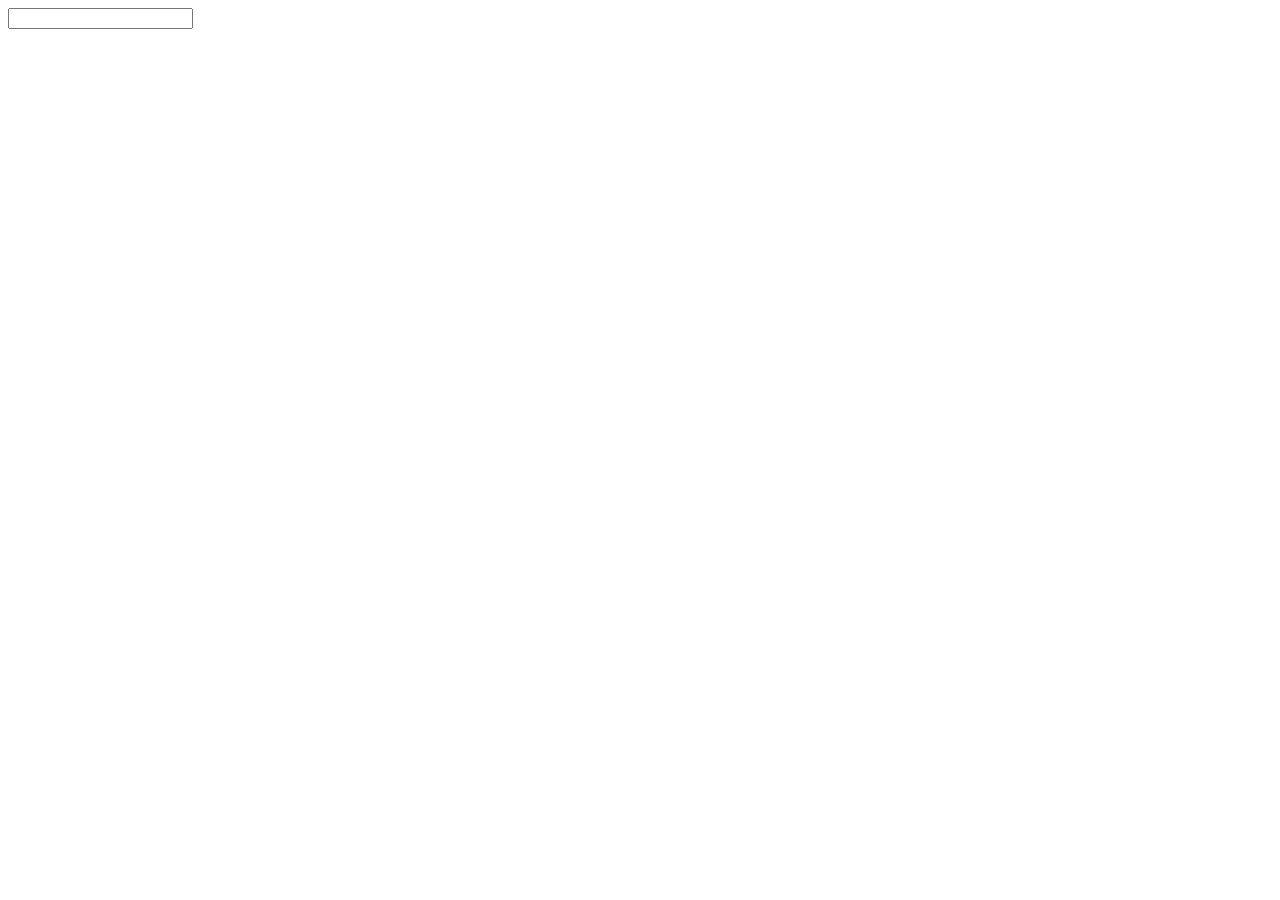
==== cadastro/cadastro.html @ a0ea71fb "Ordenando os documentos" ====
<!DOCTYPE html>
<html lang="pt-br">
<head>
    <link rel="preconnect" href="https://fonts.googleapis.com">
    <link rel="preconnect" href="https://fonts.gstatic.com" crossorigin>
    <link href="https://fonts.googleapis.com/css2?family=Lexend+Zetta&display=swap" rel="stylesheet">
    <link rel="preconnect" href="https://fonts.googleapis.com">
    <link rel="preconnect" href="https://fonts.gstatic.com" crossorigin>
    <link href="https://fonts.googleapis.com/css2?family=Rakkas&display=swap" rel="stylesheet">
    <meta charset="UTF-8">
    <meta http-equiv="X-UA-Compatible" content="IE=edge">
    <meta name="viewport" content="width=device-width, initial-scale=1.0">
    <title>Home Web</title>
    <link rel="stylesheet" type="text/css" href="cadastro.css">
    <link rel="shortcut icon" href="../img/Chromatix-Keyboard-Keys-Letter-uppercase-W.ico" type="image/x-icon">
</head>
<body>
    <main>
        <form action="">
            <input type="text">
            
        </form>
    </main>
</body>
</html>
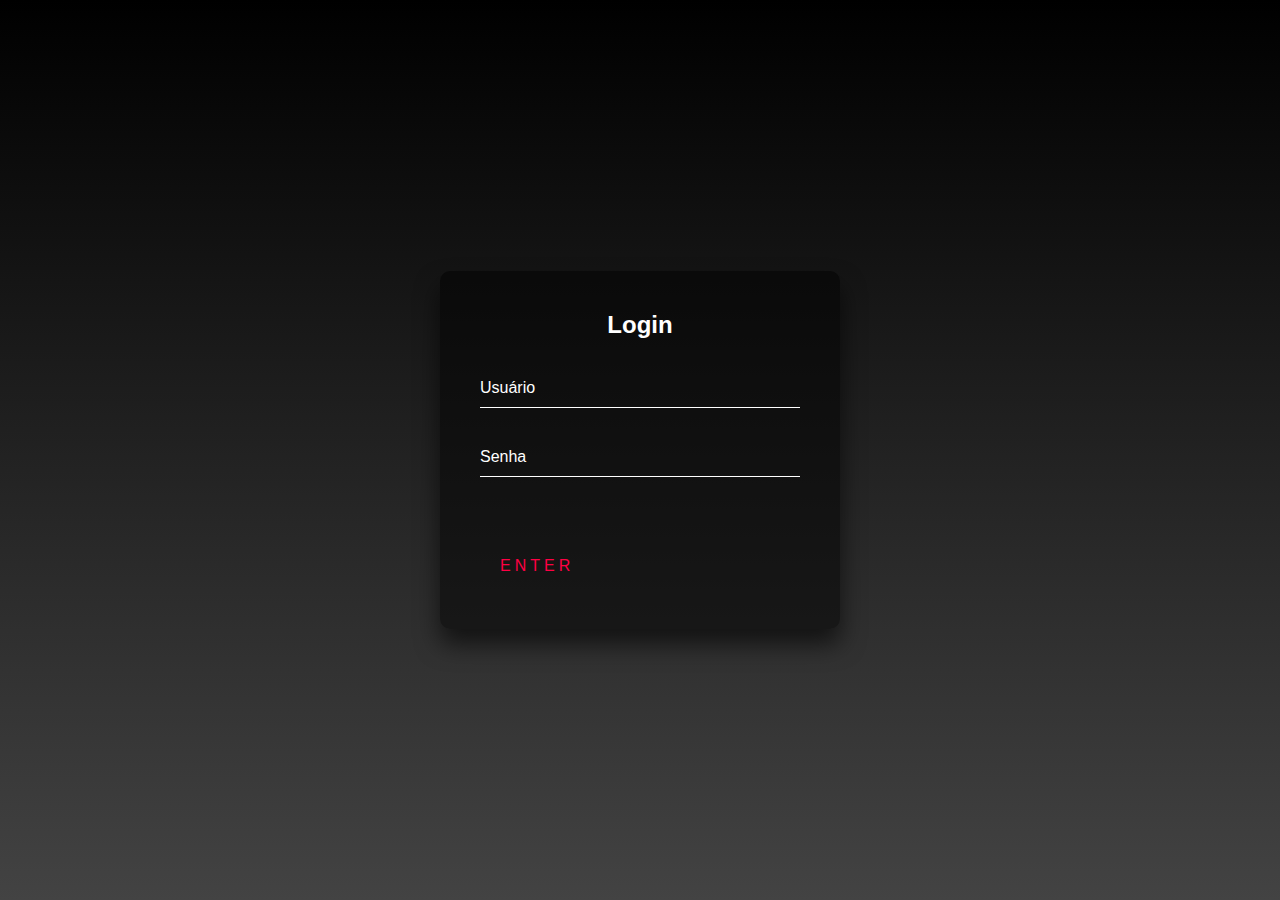
==== commit 163c0030: "Tela de login 50% pronta" ====
--- a/cadastro/cadastro.html
+++ b/cadastro/cadastro.html
@@ -15,11 +15,25 @@
     <link rel="shortcut icon" href="../img/Chromatix-Keyboard-Keys-Letter-uppercase-W.ico" type="image/x-icon">
 </head>
 <body>
-    <main>
-        <form action="">
-            <input type="text">
-            
+    <div class="login-box">
+        <h2>Login</h2>
+        <form>
+            <div class="user-box">
+                <input type="text" name="" required="">
+                <label>Usuário</label>
+            </div>
+            <div class="user-box">
+                <input type="password" name="" required="">
+                <label>Senha</label>
+            </div>
+            <a href="#">
+                <span></span>
+                <span></span>
+                <span></span>
+                <span></span>
+                ENTER
+            </a>
         </form>
-    </main>
+    </div>
 </body>
 </html>--- a/cadastro/cadastro.css
+++ b/cadastro/cadastro.css
@@ -0,0 +1,96 @@
+html{
+    height: 100%;
+}
+body{
+    margin: 0;
+    padding: 0;
+    font-family: sans-serif;
+    background: linear-gradient(#000000, #434343);
+}
+.login-box{
+    position: absolute;
+    top: 50%;
+    left: 50%;
+    width: 400px;
+    padding: 40px;
+    transform: translate(-50%, -50%);
+    background: rgba( 0, 0, 0, .5);
+    box-sizing: border-box;
+    box-shadow: 0 15px 25px rgba( 0, 0, 0, .6);
+    border-radius: 10px;
+}
+.login-box h2{
+    margin: 0 0 30px;
+    padding: 0;
+    color: #fff;
+    text-align: center;
+}
+.login-box .user-box{
+    position: relative;
+}
+.login-box .user-box input{
+    width: 100%;
+    padding: 10px 0;
+    font-size: 16px;
+    color: #fff;
+    margin-bottom: 30px;
+    border: none;
+    border-bottom: 1px solid #fff;
+    outline: none;
+    background: transparent;
+}
+.login-box .user-box label{
+    position: absolute;
+    top: 0;
+    left: 0;
+    padding: 10px 0;
+    font-size: 16px;
+    color: #fff;
+    pointer-events: none;
+    transition: .5s;
+}
+.login-box .user-box input:focus ~ label, .login-box .user-box input:valid ~ label{
+    top: -20px;
+    left: 0;
+    color: #ff0043;
+    font-size: 12px;
+}
+.login-box form a{
+    position: relative;
+    display: inline-block;
+    padding: 10px 20px;
+    color: #ff0043;
+    font-size: 16px;
+    text-decoration: none;
+    text-transform: uppercase;
+    overflow: hidden;
+    transition: .5s;
+    margin-top: 40px;
+    letter-spacing: 4px;
+}
+.login-box a:hover{
+    background: #ff0043;
+    color: #fff;
+    border-radius: 5px;
+    box-shadow: 0 0 5px #ff0043, 0 0 25px #ff0043, 0 0 50px #ff0043, 0 0 100px #ff0043;
+}
+.login-box a span{
+    position: absolute;
+    display: block;
+}
+.login-box a span:nth-child(1){
+    top: 0;
+    left: -100%;
+    width: 100%;
+    height: 2px;
+    background: linear-gradient(90deg, transparent, #ff0043);
+    animation: btn-anim1 1s linear infinite;
+}
+@keyframes btn-anim1{
+    0%{
+        left: -100%;
+    }
+    50%, 100%{
+        left: 100%;
+    }
+}